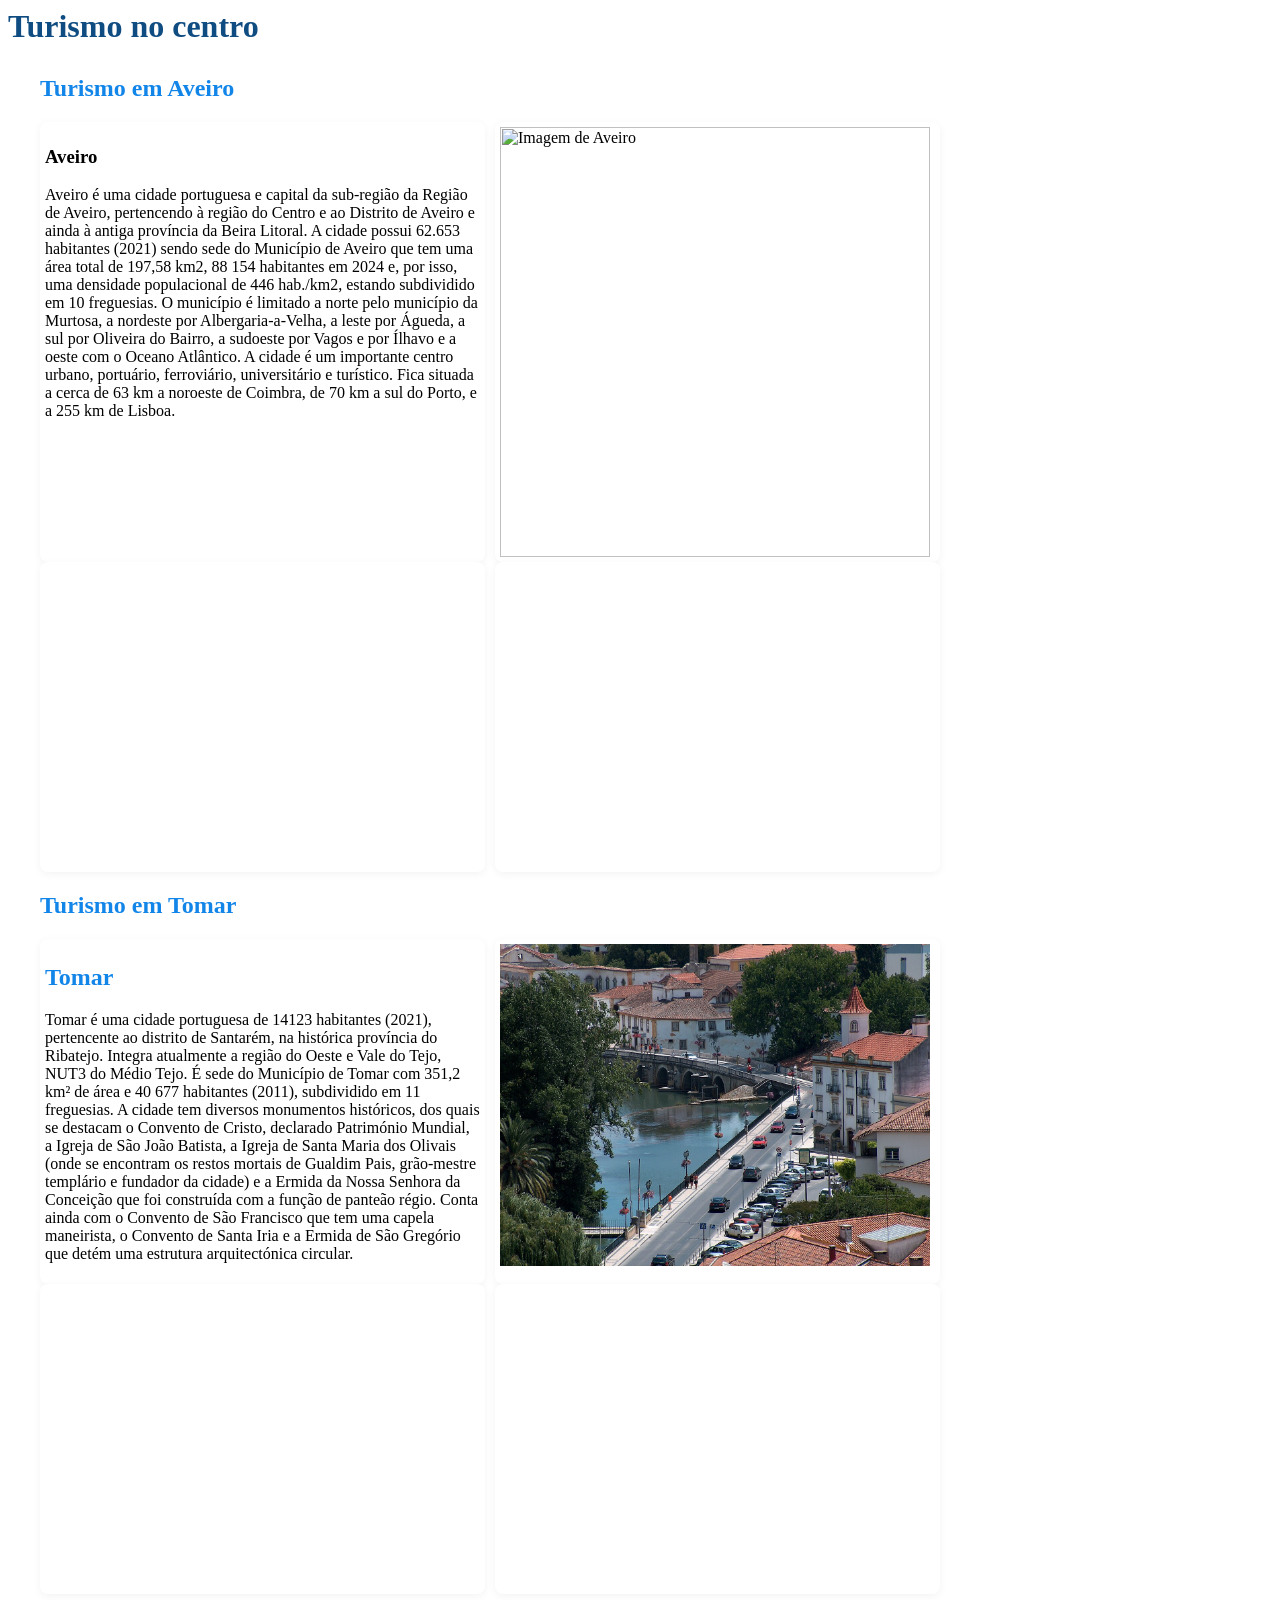
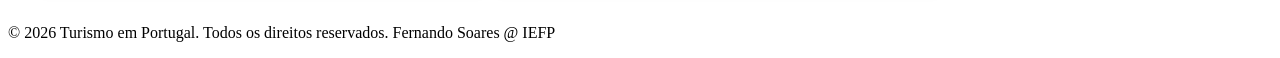
==== centro.html @ c3bb4a07 "Add HTML files for various regions and corresponding images for tourism content" ====
<html lang="pt-PT">
<head>
    <meta charset="UTF-8">
    <meta name="viewport" content="width=device-width, initial-scale=1.0">
    <title>Turismo no Centro</title>
    <style>
        main {
            max-width: 1200px;
            margin: 30px auto;
            padding: 0 20px;

        }

        h1 {
            color: #0f4c81;
        }

        h2 {
            color: #1285e9;
        }

        a {
            color: #0f4c81;
        }

        .linha {
            display: flex;
            gap: 10px;
            width: 100%;
        	width: 900px;
        }

        .coluna-interna {
            flex: 1;
            background-color: #ffffff;
            padding: 5px;
            border-radius: 8px;
            box-shadow: 0 2px 8px rgba(0,0,0,0.05);
        }

     </style>
</head>
<body>
    <!-- Links de Navegação -->
    <nav>

    </nav>
    <!-- Cabeçalho do Site -->
    <header>
        <h1>Turismo no centro</h1>
    </header>



    <!-- Área de Conteúdo Principal -->
    <main>
        <article>
        	<h2>Turismo em Aveiro</h2>
        <!-- A sua divisão com duas colunas lado a lado -->
        <div class="linha">
            
            <div class="coluna-interna">
                <h3>Aveiro</h3>
                <p>Aveiro é uma cidade portuguesa e capital da sub-região da Região de Aveiro, pertencendo à região do Centro e ao Distrito de Aveiro e ainda à antiga província da Beira Litoral. A cidade possui 62.653 habitantes (2021) sendo sede do Município de Aveiro que tem uma área total de 197,58 km2, 88 154 habitantes em 2024 e, por isso, uma densidade populacional de 446 hab./km2, estando subdividido em 10 freguesias. O município é limitado a norte pelo município da Murtosa, a nordeste por Albergaria-a-Velha, a leste por Águeda, a sul por Oliveira do Bairro, a sudoeste por Vagos e por Ílhavo e a oeste com o Oceano Atlântico. A cidade é um importante centro urbano, portuário, ferroviário, universitário e turístico. Fica situada a cerca de 63 km a noroeste de Coimbra, de 70 km a sul do Porto, e a 255 km de Lisboa.</p>
            </div>

            <div class="coluna-interna">
                <img src="pics/aveiro.jpg" alt="Imagem de Aveiro" width="430">
            </div>

        </div>
        <div class="linha">
            
            <div class="coluna-interna">
                <iframe src="https://www.google.com/maps/embed?pb=!1m18!1m12!1m3!1d24220.542900122073!2d-8.665227506720047!3d40.639411135342044!2m3!1f0!2f0!3f0!3m2!1i1024!2i768!4f13.1!3m3!1m2!1s0xd23980ed5b2e78d%3A0x3042e1cd013c1f07!2sAveiro!5e0!3m2!1sen!2spt!4v1783445441137!5m2!1sen!2spt" width="430" height="300" style="border:0;" allowfullscreen="" loading="lazy" referrerpolicy="strict-origin-when-cross-origin"></iframe>
            </div>

            <div class="coluna-interna">
                <iframe width="430" height="300" src="https://www.youtube.com/embed/iqSU3JmicdM?si=JJ75Jifw2R5LwgkY" title="YouTube video player" frameborder="0" allow="accelerometer; autoplay; clipboard-write; encrypted-media; gyroscope; picture-in-picture; web-share" referrerpolicy="strict-origin-when-cross-origin" allowfullscreen></iframe>        
            </div>

        </div>

</article>
<article>
	<h2>Turismo em Tomar</h2>
        <!-- A sua divisão com duas colunas lado a lado -->
        <div class="linha">
            
            <div class="coluna-interna">
                <h2>Tomar</h2>
                <p>Tomar é uma cidade portuguesa de 14123 habitantes (2021), pertencente ao distrito de Santarém, na histórica província do Ribatejo. Integra atualmente a região do Oeste e Vale do Tejo, NUT3 do Médio Tejo.
                É sede do Município de Tomar com 351,2 km² de área e 40 677 habitantes (2011), subdividido em 11 freguesias. A cidade tem diversos monumentos históricos, dos quais se destacam o Convento de Cristo, declarado Património Mundial, a Igreja de São João Batista, a Igreja de Santa Maria dos Olivais (onde se encontram os restos mortais de Gualdim Pais, grão-mestre templário e fundador da cidade) e a Ermida da Nossa Senhora da Conceição que foi construída com a função de panteão régio. Conta ainda com o Convento de São Francisco que tem uma capela maneirista, o Convento de Santa Iria e a Ermida de São Gregório que detém uma estrutura arquitectónica circular.</p>
            </div>

            <div class="coluna-interna">
                <img src="pics/tomar.JPG" alt="Imagem de Tomar" width="430">
            </div>

        </div>
        <div class="linha">
            
            <div class="coluna-interna">
                <iframe src="https://www.google.com/maps/embed?pb=!1m18!1m12!1m3!1d49188.92385855024!2d-8.3976012!3d39.597749549999996!2m3!1f0!2f0!3f0!3m2!1i1024!2i768!4f13.1!3m3!1m2!1s0xd187eab195ec92b%3A0x368b0cc83f23e5ea!2sTomar!5e0!3m2!1sen!2spt!4v1783445848032!5m2!1sen!2spt" width="430" height="300" style="border:0;" allowfullscreen="" loading="lazy" referrerpolicy="strict-origin-when-cross-origin"></iframe>
            </div>

            <div class="coluna-interna">
                <iframe width="430" height="300" src="https://www.youtube.com/embed/6oV96r9IM2E?si=N6fKu6pwBZB9A64x" title="YouTube video player" frameborder="0" allow="accelerometer; autoplay; clipboard-write; encrypted-media; gyroscope; picture-in-picture; web-share" referrerpolicy="strict-origin-when-cross-origin" allowfullscreen></iframe>
            </div>

        </div>

</article>

    </main>

    <!-- Rodapé da Página -->
    <footer>
        <p>&copy; 2026 Turismo em Portugal. Todos os direitos reservados. Fernando Soares @ IEFP</p>
    </footer>

</body>
</html>
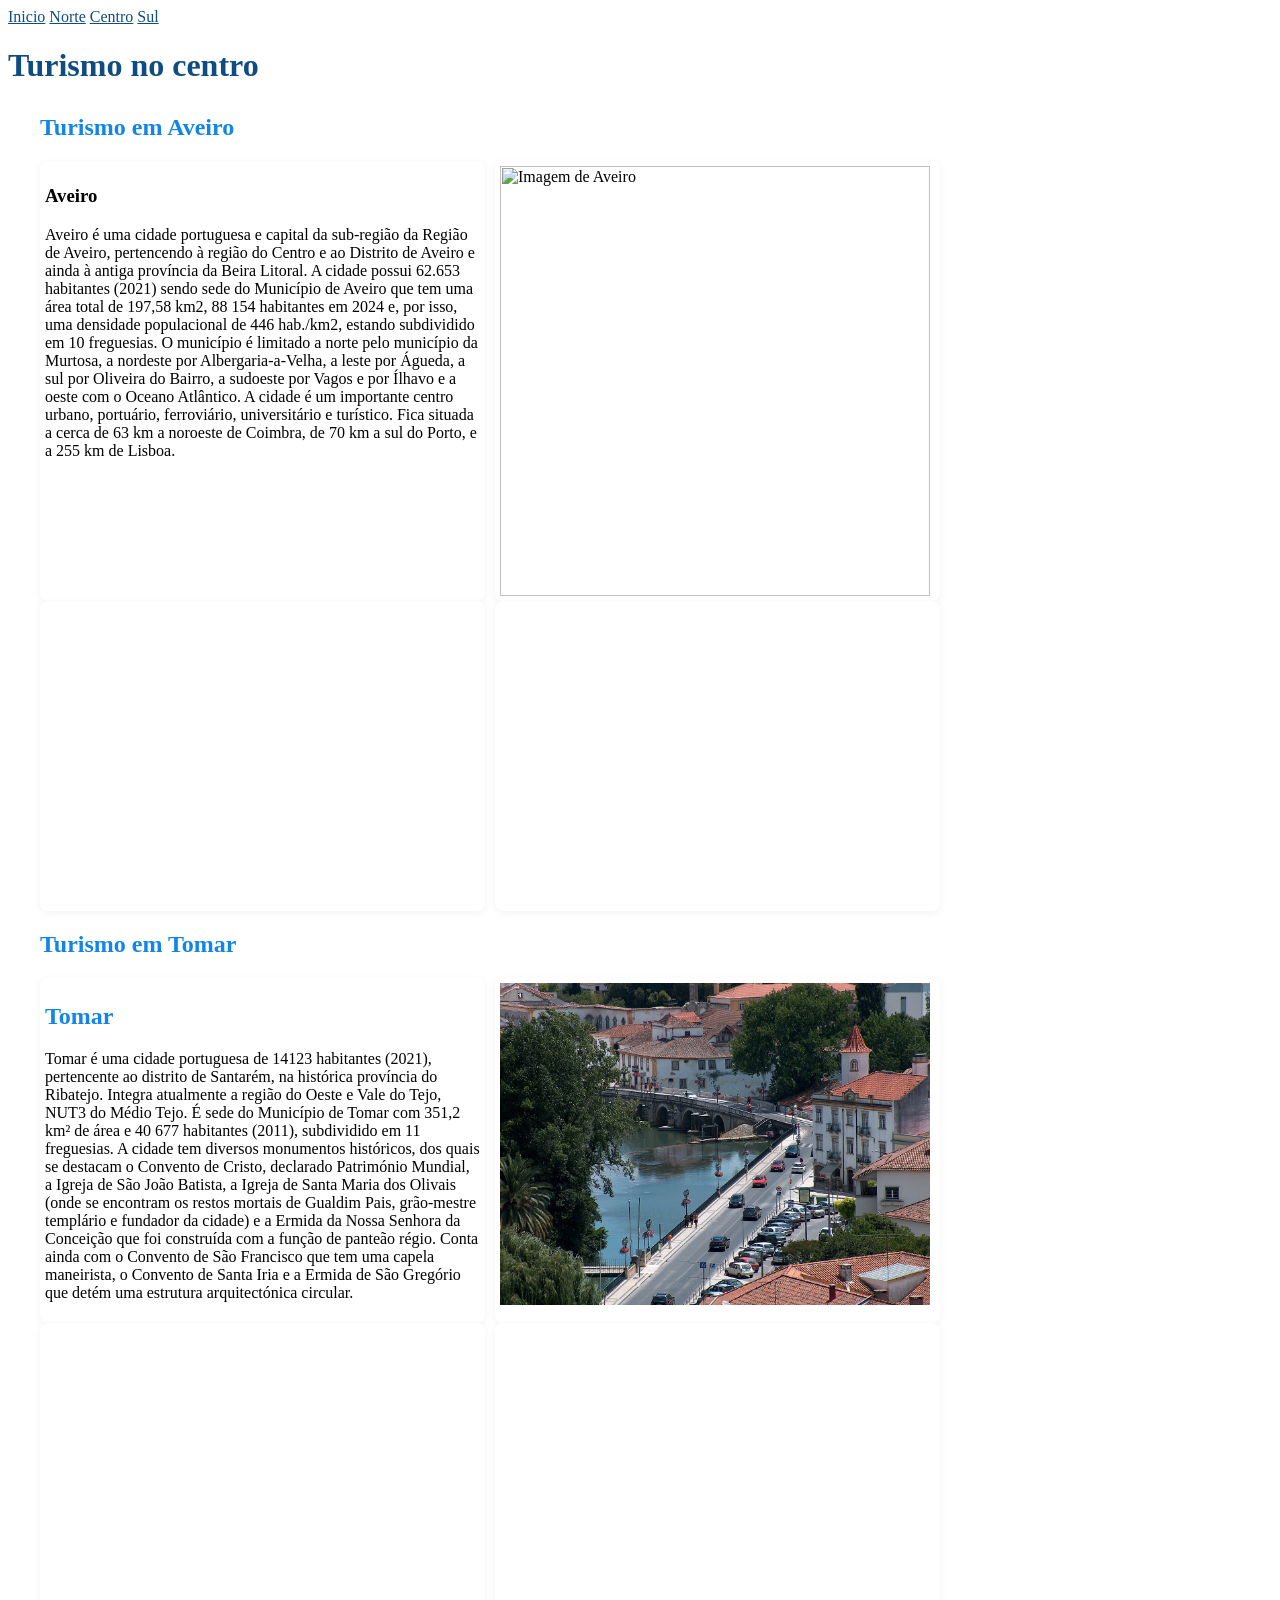
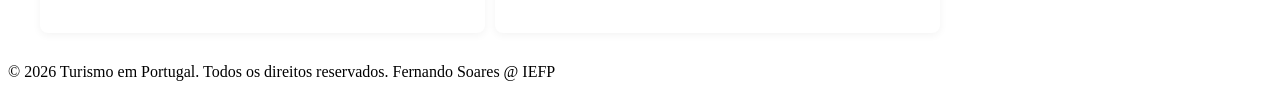
==== commit f9f2a5e7: "Implement code changes to enhance functionality and improve performance" ====
--- a/centro.html
+++ b/centro.html
@@ -45,7 +45,10 @@
     <nav>
 
     </nav>
-    <!-- Cabeçalho do Site -->
+        <a href="index.html" target="_self">Inicio</a>
+        <a href="norte.html" target="_self">Norte</a>
+        <a href="centro.html" target="_self">Centro</a>
+        <a href="sul.html" target="_self">Sul</a>
     <header>
         <h1>Turismo no centro</h1>
     </header>
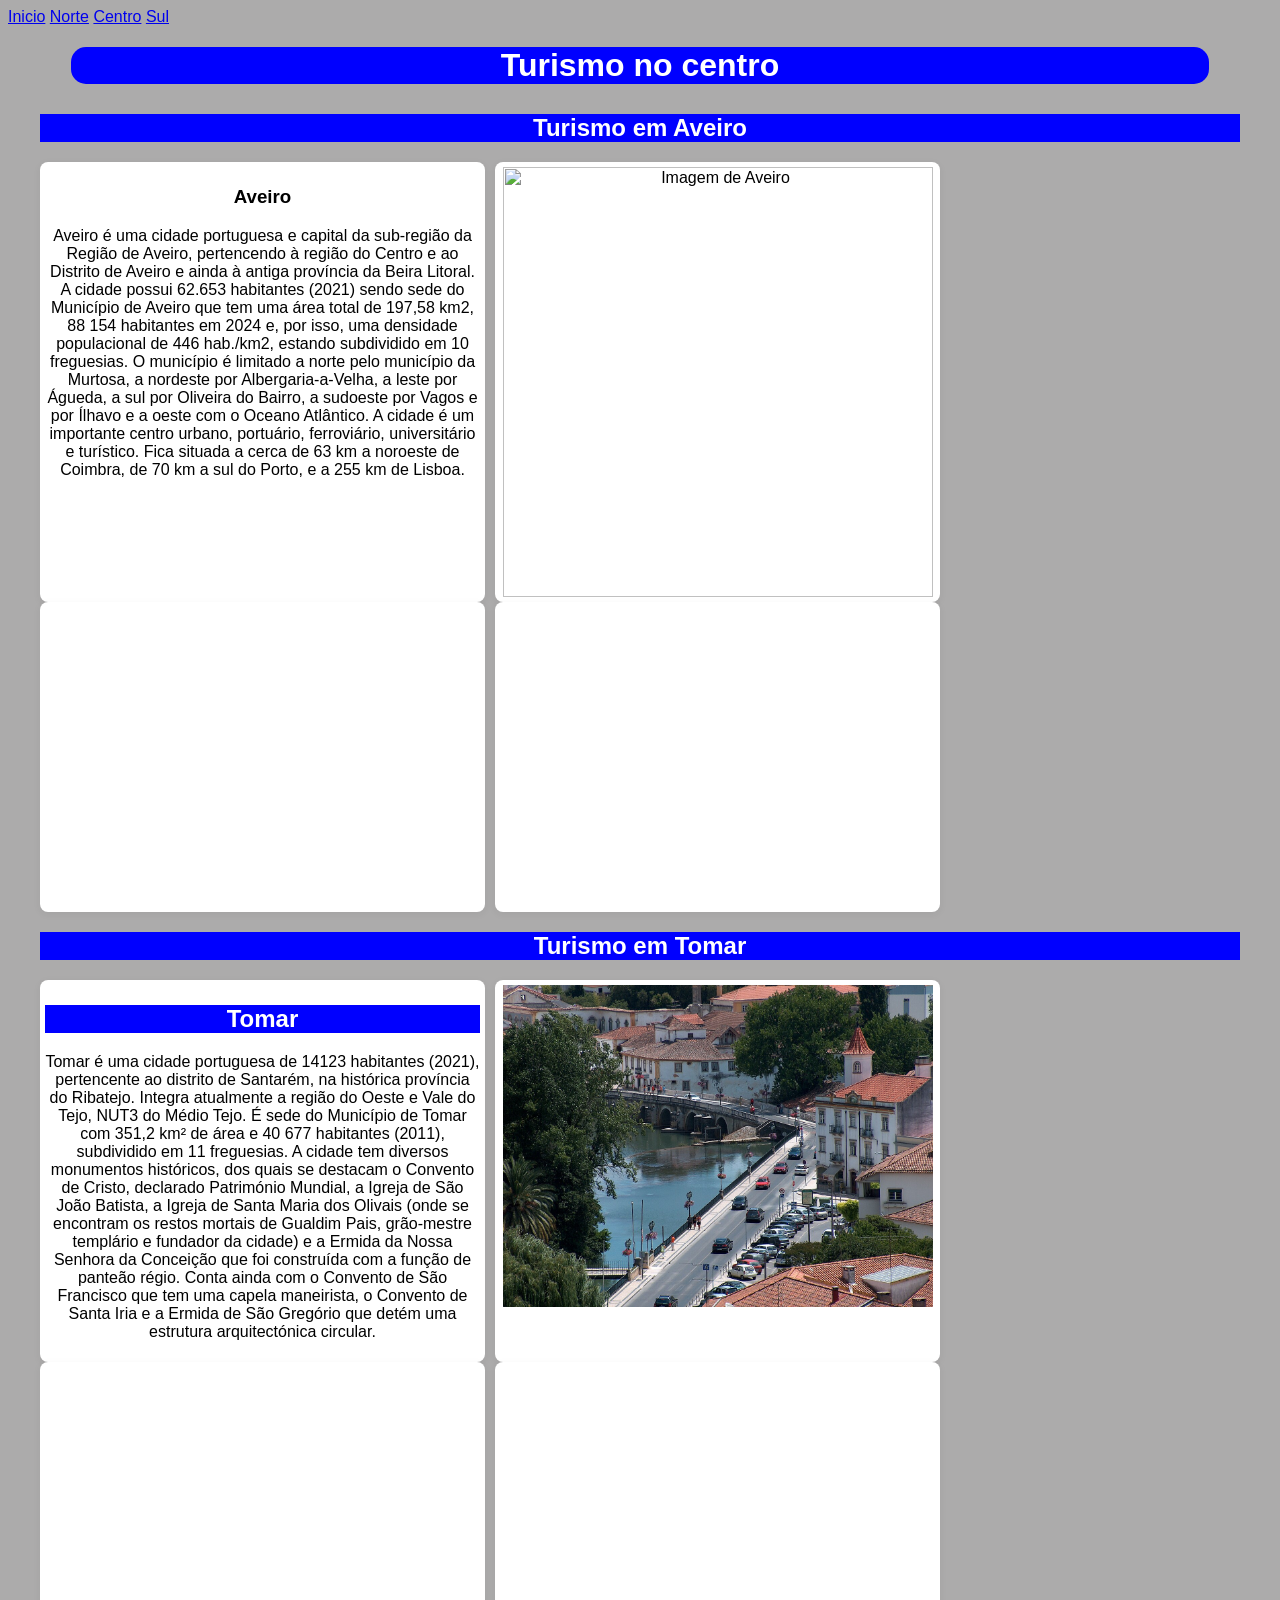
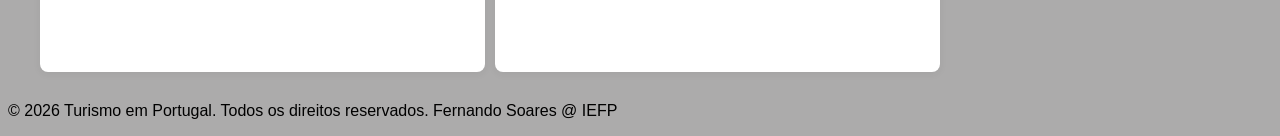
==== commit fe2ad503: "Refactor HTML files to link external CSS and remove inline styles; delete unused template file" ====
--- a/centro.html
+++ b/centro.html
@@ -3,42 +3,7 @@
     <meta charset="UTF-8">
     <meta name="viewport" content="width=device-width, initial-scale=1.0">
     <title>Turismo no Centro</title>
-    <style>
-        main {
-            max-width: 1200px;
-            margin: 30px auto;
-            padding: 0 20px;
-
-        }
-
-        h1 {
-            color: #0f4c81;
-        }
-
-        h2 {
-            color: #1285e9;
-        }
-
-        a {
-            color: #0f4c81;
-        }
-
-        .linha {
-            display: flex;
-            gap: 10px;
-            width: 100%;
-        	width: 900px;
-        }
-
-        .coluna-interna {
-            flex: 1;
-            background-color: #ffffff;
-            padding: 5px;
-            border-radius: 8px;
-            box-shadow: 0 2px 8px rgba(0,0,0,0.05);
-        }
-
-     </style>
+    <link rel="stylesheet" href="estilo.css" type="text/css">
 </head>
 <body>
     <!-- Links de Navegação -->
--- a/estilo.css
+++ b/estilo.css
@@ -0,0 +1,45 @@
+main {
+    max-width: 1200px;
+    margin: 30px auto;
+    padding: 0 20px;
+    text-align: center;
+    margin-left: auto;
+    margin-right: auto;
+
+}
+body{
+    background-color: rgb(172, 171, 171);
+    font-family: 'Segoe UI', Tahoma, Geneva, Verdana, sans-serif;
+}
+
+h1 {
+    color: white;
+    width: 90%;
+    text-align: center;
+    background-color: blue;
+    margin-left: auto;
+    margin-right: auto;
+    border-radius: 15px;
+}
+
+h2 {
+    text-align: center;
+    background-color: blue;
+    color: white;
+
+}
+
+.linha {
+    display: flex;
+    gap: 10px;
+    width: 100%;
+    width: 900px;
+}
+
+.coluna-interna {
+    flex: 1;
+    background-color: #ffffff;
+    padding: 5px;
+    border-radius: 8px;
+    box-shadow: 0 2px 8px rgba(0,0,0,0.05);
+}
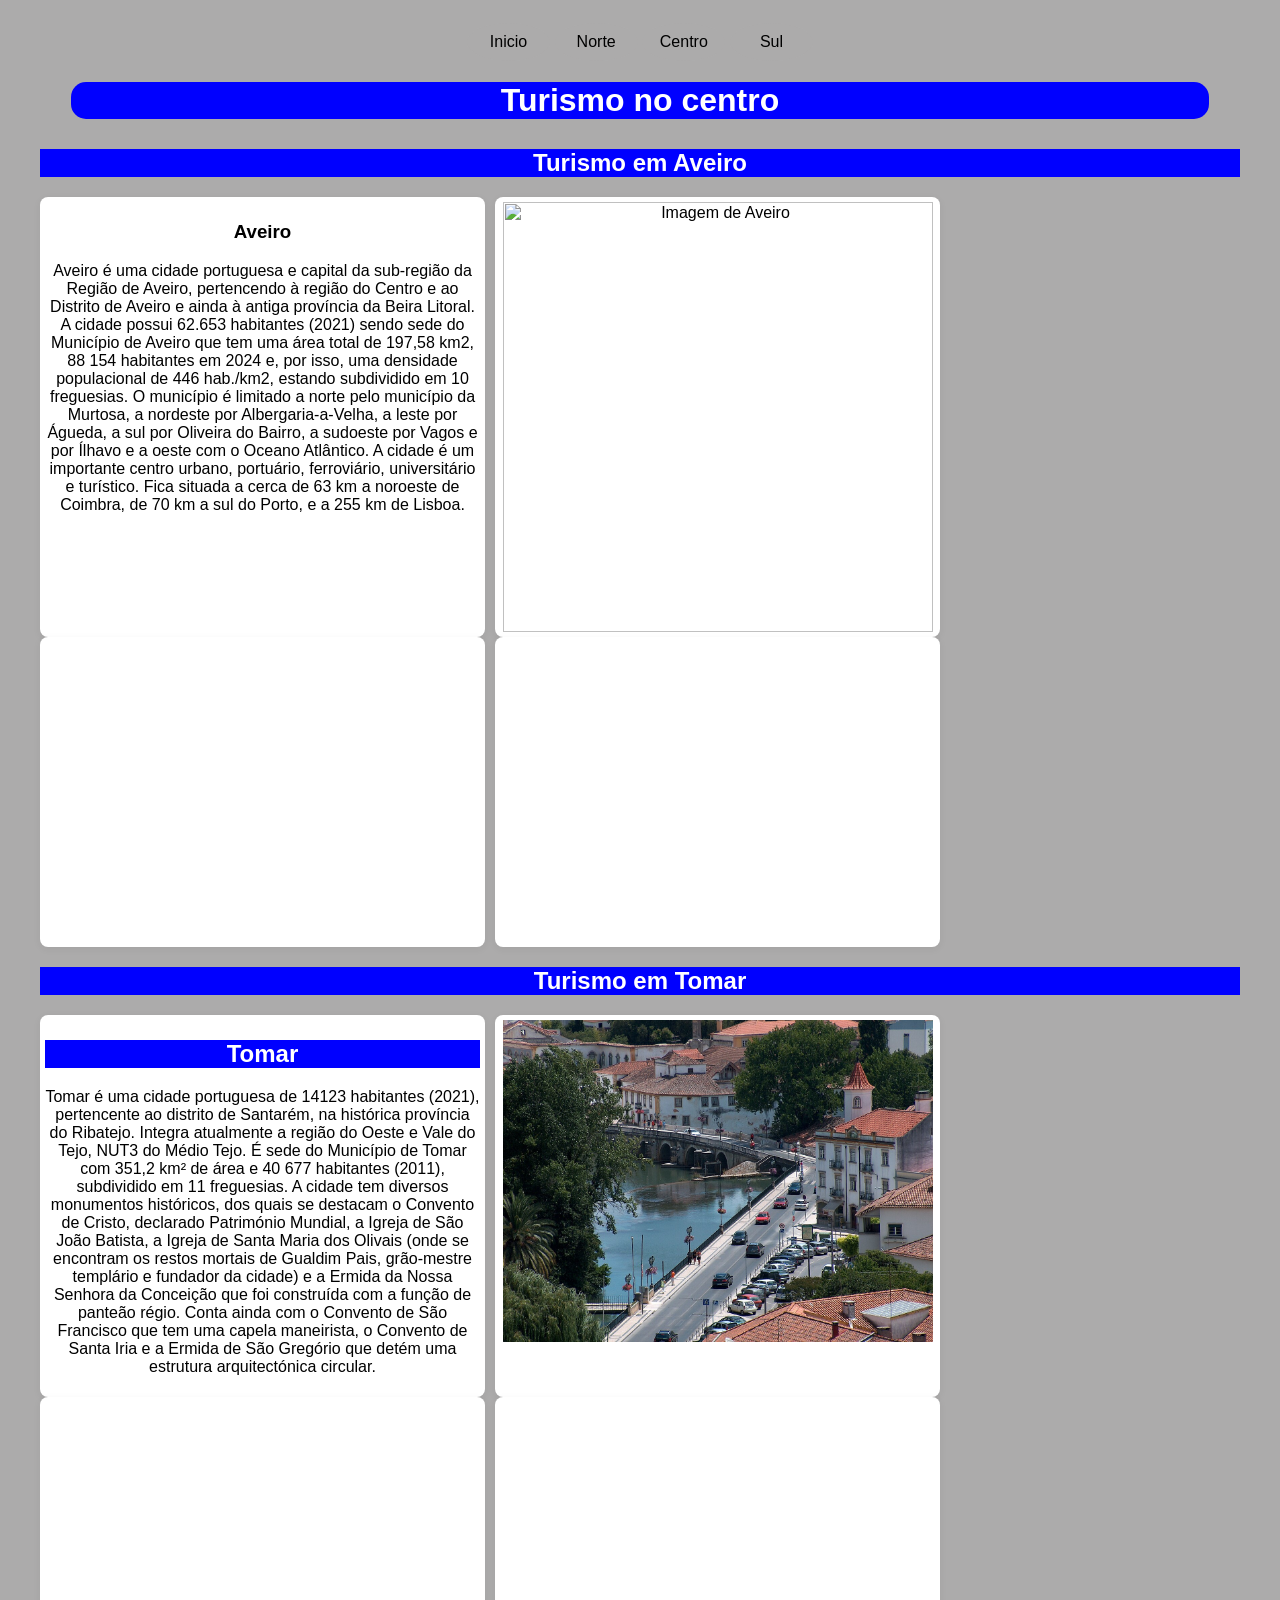
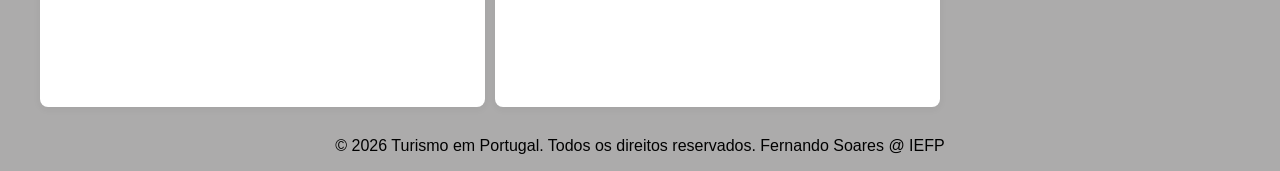
==== commit d49e2b96: "Fix navigation structure in centro, norte, and sul HTML files; enhance styling in estilo.css" ====
--- a/centro.html
+++ b/centro.html
@@ -8,12 +8,11 @@
 <body>
     <!-- Links de Navegação -->
     <nav>
-
-    </nav>
         <a href="index.html" target="_self">Inicio</a>
         <a href="norte.html" target="_self">Norte</a>
         <a href="centro.html" target="_self">Centro</a>
         <a href="sul.html" target="_self">Sul</a>
+    </nav>
     <header>
         <h1>Turismo no centro</h1>
     </header>
@@ -24,36 +23,36 @@
     <main>
         <article>
         	<h2>Turismo em Aveiro</h2>
-        <!-- A sua divisão com duas colunas lado a lado -->
-        <div class="linha">
+            <!-- A sua divisão com duas colunas lado a lado -->
+            <div class="linha">
             
-            <div class="coluna-interna">
-                <h3>Aveiro</h3>
-                <p>Aveiro é uma cidade portuguesa e capital da sub-região da Região de Aveiro, pertencendo à região do Centro e ao Distrito de Aveiro e ainda à antiga província da Beira Litoral. A cidade possui 62.653 habitantes (2021) sendo sede do Município de Aveiro que tem uma área total de 197,58 km2, 88 154 habitantes em 2024 e, por isso, uma densidade populacional de 446 hab./km2, estando subdividido em 10 freguesias. O município é limitado a norte pelo município da Murtosa, a nordeste por Albergaria-a-Velha, a leste por Águeda, a sul por Oliveira do Bairro, a sudoeste por Vagos e por Ílhavo e a oeste com o Oceano Atlântico. A cidade é um importante centro urbano, portuário, ferroviário, universitário e turístico. Fica situada a cerca de 63 km a noroeste de Coimbra, de 70 km a sul do Porto, e a 255 km de Lisboa.</p>
+                <div class="coluna-interna">
+                    <h3>Aveiro</h3>
+                    <p>Aveiro é uma cidade portuguesa e capital da sub-região da Região de Aveiro, pertencendo à região do Centro e ao Distrito de Aveiro e ainda à antiga província da Beira Litoral. A cidade possui 62.653 habitantes (2021) sendo sede do Município de Aveiro que tem uma área total de 197,58 km2, 88 154 habitantes em 2024 e, por isso, uma densidade populacional de 446 hab./km2, estando subdividido em 10 freguesias. O município é limitado a norte pelo município da Murtosa, a nordeste por Albergaria-a-Velha, a leste por Águeda, a sul por Oliveira do Bairro, a sudoeste por Vagos e por Ílhavo e a oeste com o Oceano Atlântico. A cidade é um importante centro urbano, portuário, ferroviário, universitário e turístico. Fica situada a cerca de 63 km a noroeste de Coimbra, de 70 km a sul do Porto, e a 255 km de Lisboa.</p>
+                </div>
+
+                <div class="coluna-interna">
+                    <img src="pics/aveiro.jpg" alt="Imagem de Aveiro" width="430">
+                </div>
+
+            </div>
+            <div class="linha">
+            
+                <div class="coluna-interna">
+                    <iframe src="https://www.google.com/maps/embed?pb=!1m18!1m12!1m3!1d24220.542900122073!2d-8.665227506720047!3d40.639411135342044!2m3!1f0!2f0!3f0!3m2!1i1024!2i768!4f13.1!3m3!1m2!1s0xd23980ed5b2e78d%3A0x3042e1cd013c1f07!2sAveiro!5e0!3m2!1sen!2spt!4v1783445441137!5m2!1sen!2spt" width="430" height="300" style="border:0;" allowfullscreen="" loading="lazy" referrerpolicy="strict-origin-when-cross-origin"></iframe>
+                </div>
+
+                <div class="coluna-interna">
+                    <iframe width="430" height="300" src="https://www.youtube.com/embed/iqSU3JmicdM?si=JJ75Jifw2R5LwgkY" title="YouTube video player" frameborder="0" allow="accelerometer; autoplay; clipboard-write; encrypted-media; gyroscope; picture-in-picture; web-share" referrerpolicy="strict-origin-when-cross-origin" allowfullscreen></iframe>        
+                </div>
+
             </div>
 
-            <div class="coluna-interna">
-                <img src="pics/aveiro.jpg" alt="Imagem de Aveiro" width="430">
-            </div>
-
-        </div>
-        <div class="linha">
-            
-            <div class="coluna-interna">
-                <iframe src="https://www.google.com/maps/embed?pb=!1m18!1m12!1m3!1d24220.542900122073!2d-8.665227506720047!3d40.639411135342044!2m3!1f0!2f0!3f0!3m2!1i1024!2i768!4f13.1!3m3!1m2!1s0xd23980ed5b2e78d%3A0x3042e1cd013c1f07!2sAveiro!5e0!3m2!1sen!2spt!4v1783445441137!5m2!1sen!2spt" width="430" height="300" style="border:0;" allowfullscreen="" loading="lazy" referrerpolicy="strict-origin-when-cross-origin"></iframe>
-            </div>
-
-            <div class="coluna-interna">
-                <iframe width="430" height="300" src="https://www.youtube.com/embed/iqSU3JmicdM?si=JJ75Jifw2R5LwgkY" title="YouTube video player" frameborder="0" allow="accelerometer; autoplay; clipboard-write; encrypted-media; gyroscope; picture-in-picture; web-share" referrerpolicy="strict-origin-when-cross-origin" allowfullscreen></iframe>        
-            </div>
-
-        </div>
-
-</article>
-<article>
-	<h2>Turismo em Tomar</h2>
-        <!-- A sua divisão com duas colunas lado a lado -->
-        <div class="linha">
+        </article>
+        <article>
+	        <h2>Turismo em Tomar</h2>
+            <!-- A sua divisão com duas colunas lado a lado -->
+            <div class="linha">
             
             <div class="coluna-interna">
                 <h2>Tomar</h2>
@@ -80,7 +79,7 @@
 
 </article>
 
-    </main>
+</main>
 
     <!-- Rodapé da Página -->
     <footer>
--- a/estilo.css
+++ b/estilo.css
@@ -7,6 +7,7 @@
     margin-right: auto;
 
 }
+
 body{
     background-color: rgb(172, 171, 171);
     font-family: 'Segoe UI', Tahoma, Geneva, Verdana, sans-serif;
@@ -42,4 +43,29 @@
     padding: 5px;
     border-radius: 8px;
     box-shadow: 0 2px 8px rgba(0,0,0,0.05);
+}
+
+nav{
+    text-align: center;
+}
+
+nav a{
+    margin-top: 15px;
+    display: inline-block;
+    color: #000000;
+    background-color: rgb(172, 171, 171);
+    padding: 10px 10px;
+    text-decoration: none;
+    width: 5%;
+    border-radius: 50%;
+    text-align: center;
+    text-shadow: #ffffff;
+    
+}
+nav a:hover{
+    background-color: aqua;
+}
+
+footer{
+    text-align: center;
 }
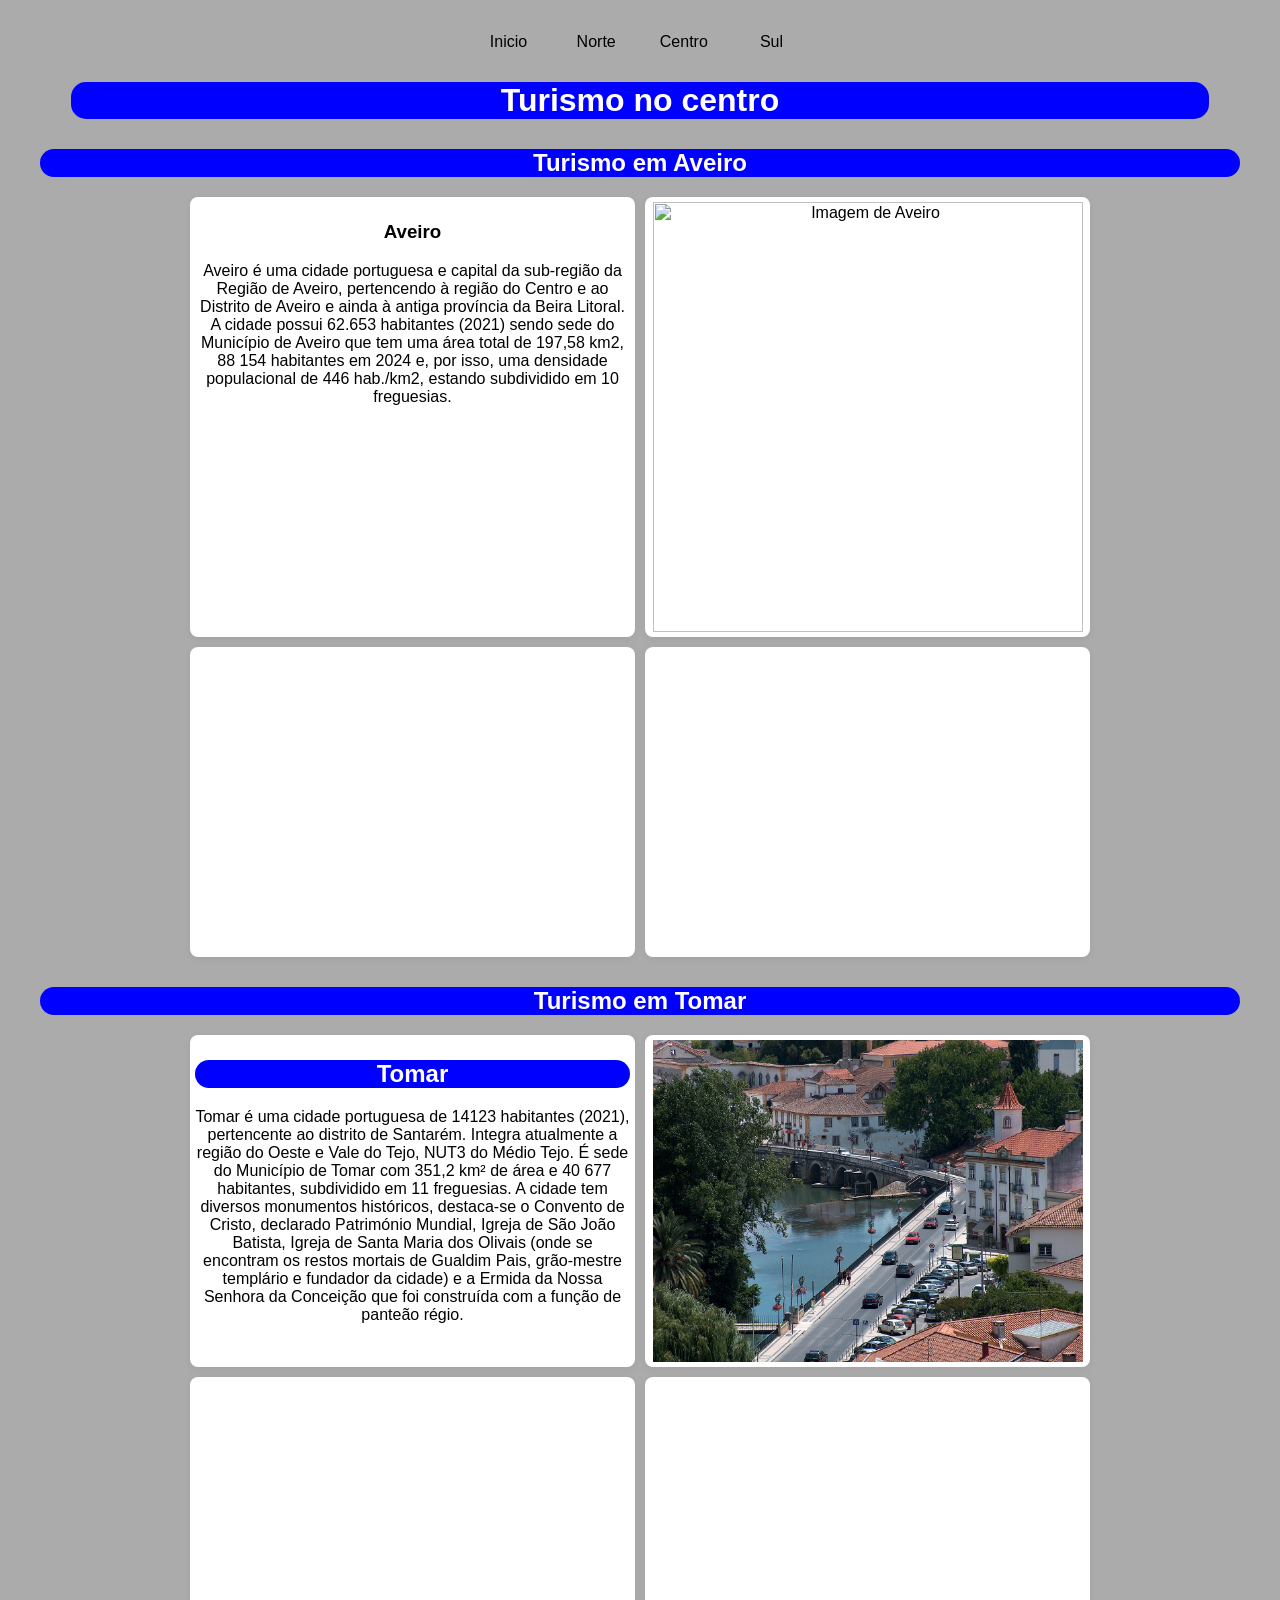
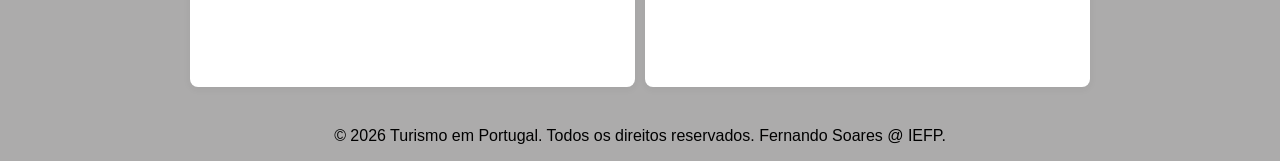
==== commit 5b0e97c4: "Refactor HTML content for consistency; update footer text and enhance CSS styles for better presenta" ====
--- a/centro.html
+++ b/centro.html
@@ -28,7 +28,7 @@
             
                 <div class="coluna-interna">
                     <h3>Aveiro</h3>
-                    <p>Aveiro é uma cidade portuguesa e capital da sub-região da Região de Aveiro, pertencendo à região do Centro e ao Distrito de Aveiro e ainda à antiga província da Beira Litoral. A cidade possui 62.653 habitantes (2021) sendo sede do Município de Aveiro que tem uma área total de 197,58 km2, 88 154 habitantes em 2024 e, por isso, uma densidade populacional de 446 hab./km2, estando subdividido em 10 freguesias. O município é limitado a norte pelo município da Murtosa, a nordeste por Albergaria-a-Velha, a leste por Águeda, a sul por Oliveira do Bairro, a sudoeste por Vagos e por Ílhavo e a oeste com o Oceano Atlântico. A cidade é um importante centro urbano, portuário, ferroviário, universitário e turístico. Fica situada a cerca de 63 km a noroeste de Coimbra, de 70 km a sul do Porto, e a 255 km de Lisboa.</p>
+                    <p>Aveiro é uma cidade portuguesa e capital da sub-região da Região de Aveiro, pertencendo à região do Centro e ao Distrito de Aveiro e ainda à antiga província da Beira Litoral. A cidade possui 62.653 habitantes (2021) sendo sede do Município de Aveiro que tem uma área total de 197,58 km2, 88 154 habitantes em 2024 e, por isso, uma densidade populacional de 446 hab./km2, estando subdividido em 10 freguesias.</p>
                 </div>
 
                 <div class="coluna-interna">
@@ -56,8 +56,8 @@
             
             <div class="coluna-interna">
                 <h2>Tomar</h2>
-                <p>Tomar é uma cidade portuguesa de 14123 habitantes (2021), pertencente ao distrito de Santarém, na histórica província do Ribatejo. Integra atualmente a região do Oeste e Vale do Tejo, NUT3 do Médio Tejo.
-                É sede do Município de Tomar com 351,2 km² de área e 40 677 habitantes (2011), subdividido em 11 freguesias. A cidade tem diversos monumentos históricos, dos quais se destacam o Convento de Cristo, declarado Património Mundial, a Igreja de São João Batista, a Igreja de Santa Maria dos Olivais (onde se encontram os restos mortais de Gualdim Pais, grão-mestre templário e fundador da cidade) e a Ermida da Nossa Senhora da Conceição que foi construída com a função de panteão régio. Conta ainda com o Convento de São Francisco que tem uma capela maneirista, o Convento de Santa Iria e a Ermida de São Gregório que detém uma estrutura arquitectónica circular.</p>
+                <p>Tomar é uma cidade portuguesa de 14123 habitantes (2021), pertencente ao distrito de Santarém. Integra atualmente a região do Oeste e Vale do Tejo, NUT3 do Médio Tejo.
+                É sede do Município de Tomar com 351,2 km² de área e 40 677 habitantes, subdividido em 11 freguesias. A cidade tem diversos monumentos históricos, destaca-se o Convento de Cristo, declarado Património Mundial, Igreja de São João Batista, Igreja de Santa Maria dos Olivais (onde se encontram os restos mortais de Gualdim Pais, grão-mestre templário e fundador da cidade) e a Ermida da Nossa Senhora da Conceição que foi construída com a função de panteão régio.</p>
             </div>
 
             <div class="coluna-interna">
@@ -83,7 +83,7 @@
 
     <!-- Rodapé da Página -->
     <footer>
-        <p>&copy; 2026 Turismo em Portugal. Todos os direitos reservados. Fernando Soares @ IEFP</p>
+        <p>&copy; 2026 Turismo em Portugal. Todos os direitos reservados. Fernando Soares @ IEFP.</p>
     </footer>
 
 </body>
--- a/estilo.css
+++ b/estilo.css
@@ -27,7 +27,7 @@
     text-align: center;
     background-color: blue;
     color: white;
-
+    border-radius: 15px;
 }
 
 .linha {
@@ -35,6 +35,8 @@
     gap: 10px;
     width: 100%;
     width: 900px;
+    margin-left: auto;
+    margin-right: auto;
 }
 
 .coluna-interna {
@@ -43,6 +45,8 @@
     padding: 5px;
     border-radius: 8px;
     box-shadow: 0 2px 8px rgba(0,0,0,0.05);
+    margin-bottom: 10px;
+    margin-bottom: 10px;
 }
 
 nav{
@@ -57,7 +61,7 @@
     padding: 10px 10px;
     text-decoration: none;
     width: 5%;
-    border-radius: 50%;
+    border-radius: 20%;
     text-align: center;
     text-shadow: #ffffff;
     
@@ -68,4 +72,9 @@
 
 footer{
     text-align: center;
+}
+
+section{
+    margin-bottom: 20px;
+    margin-bottom: 20px;
 }
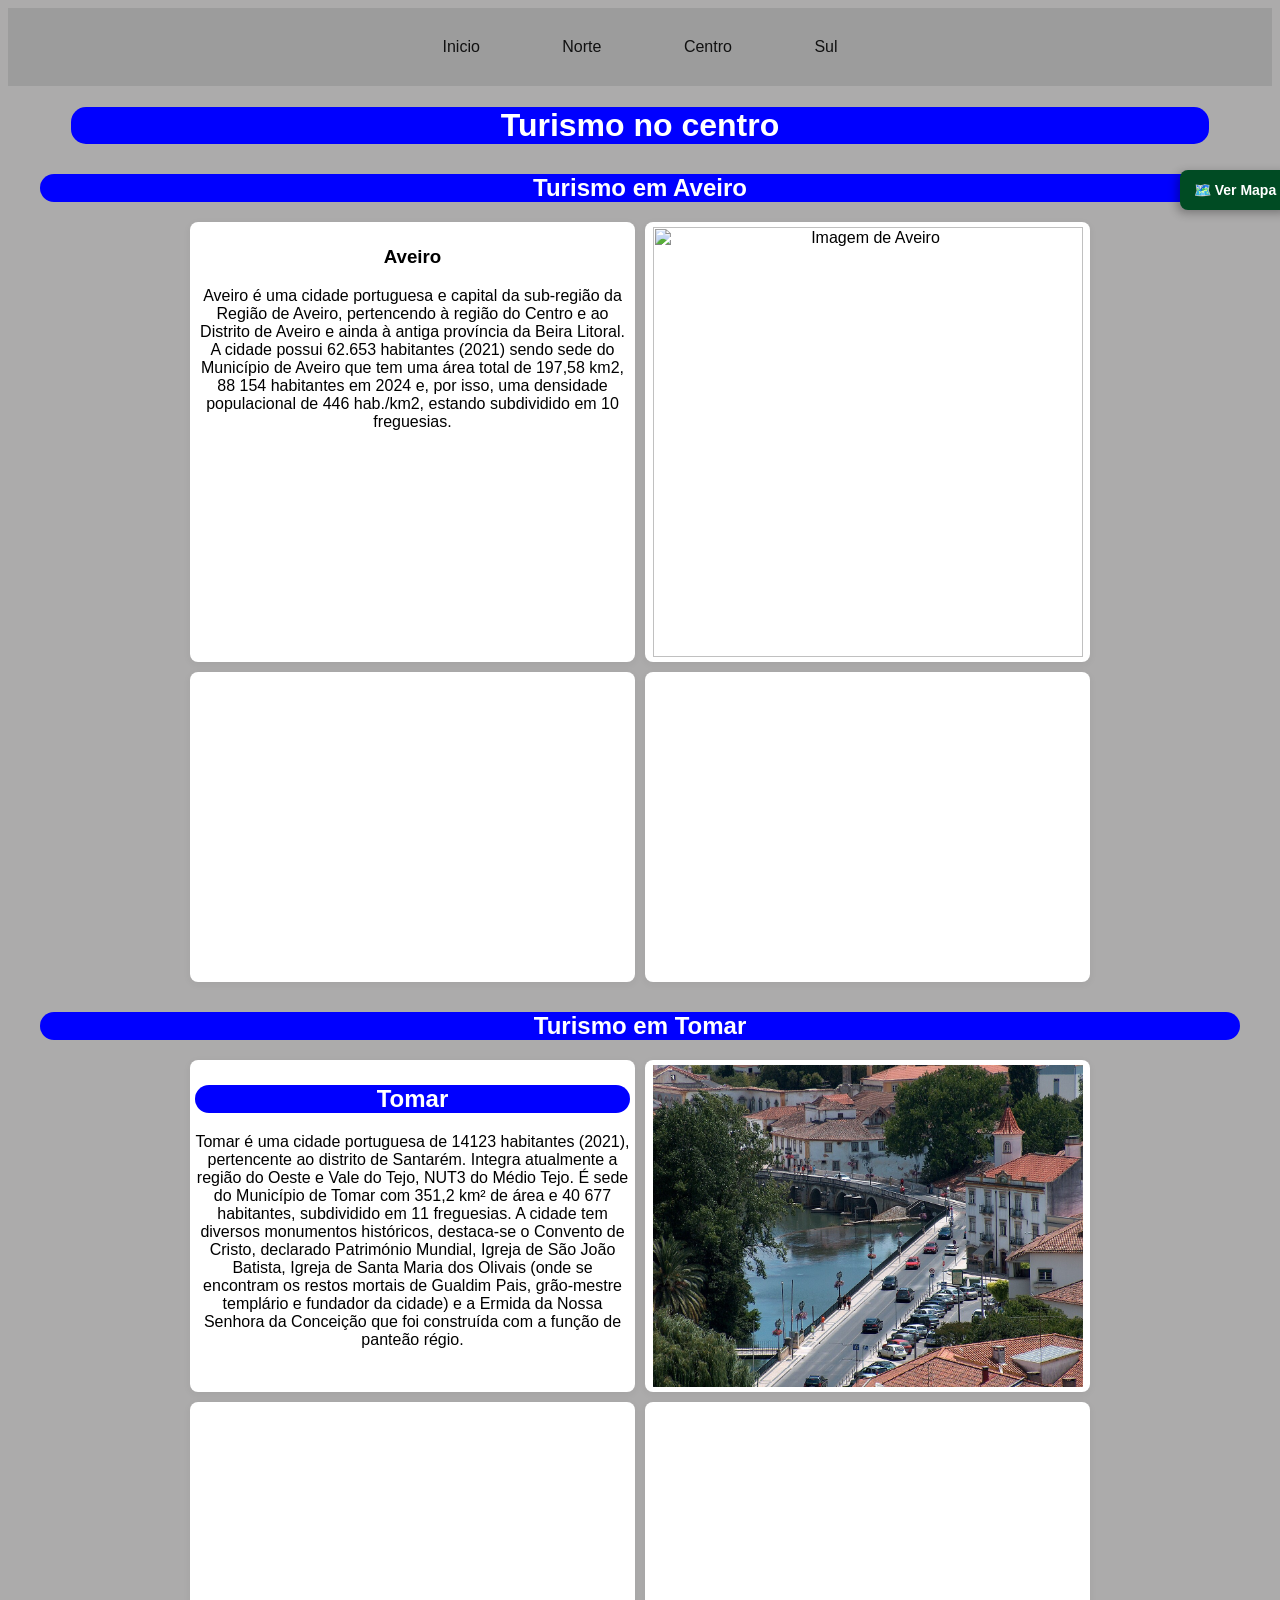
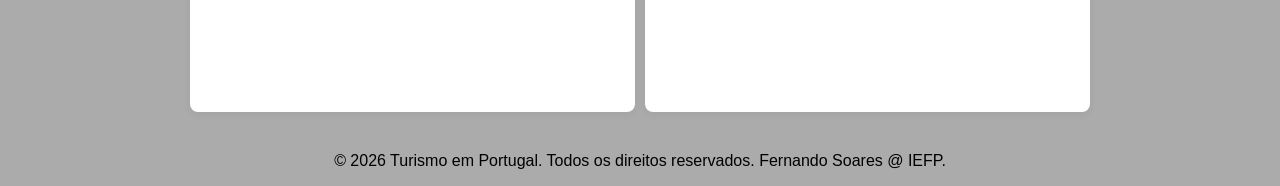
==== commit 679176bb: "Refactor code structure for improved readability and maintainability" ====
--- a/centro.html
+++ b/centro.html
@@ -81,6 +81,19 @@
 
 </main>
 
+    <div class="fixed-sidebar-map">
+
+    <div class="map-tab">🗺️ Ver Mapa</div>
+
+    <img src="pics/portugal.png" alt="Map of Portugal" usemap="#image-map">
+
+    <map name="image-map">
+        <area target="_self" alt="Norte de Portugal" title="Norte de Portugal" href="norte.html" coords="82,10,61,15,47,32,52,45,54,58,59,86,56,100,52,125,72,137,79,137,105,128,110,144,128,132,156,144,158,94,194,53,176,43,175,25,150,25,147,34,103,26,93,35,87,29,92,16" shape="poly">
+        <area target="_self" alt="Centro de Portugal" title="Centro de Portugal" href="centro.html" coords="52,129,41,161,20,212,8,258,30,258,39,248,73,247,85,233,141,253,149,236,119,192,148,192,152,148,128,137,108,149,101,133,74,142" shape="poly">
+        <area target="_self" alt="Sul de Portugal" title="Sul de Portugal" href="sul.html" coords="140,256,84,237,77,251,52,251,21,266,24,279,42,279,41,313,47,327,44,352,31,382,64,377,95,384,123,370,117,347,147,309,148,300,138,294,129,274" shape="poly">
+    </map>
+    </div>
+
     <!-- Rodapé da Página -->
     <footer>
         <p>&copy; 2026 Turismo em Portugal. Todos os direitos reservados. Fernando Soares @ IEFP.</p>
--- a/estilo.css
+++ b/estilo.css
@@ -49,25 +49,31 @@
     margin-bottom: 10px;
 }
 
-nav{
-    text-align: center;
+nav {
+  text-align: center;
+  padding: 20px 0;
+  background-color: #9c9c9c;
 }
 
-nav a{
-    margin-top: 15px;
-    display: inline-block;
-    color: #000000;
-    background-color: rgb(172, 171, 171);
-    padding: 10px 10px;
-    text-decoration: none;
-    width: 5%;
-    border-radius: 20%;
-    text-align: center;
-    text-shadow: #ffffff;
-    
+nav a {
+  display: inline-block;
+  margin: 0 15px;
+  padding: 10px 24px;
+  color: #111111;
+  background-color: transparent;
+  text-decoration: none;
+  font-family: sans-serif;
+  font-weight: 500;
+  font-size: 16px;
+  border-radius: 30px;
+  transition: all 0.3s cubic-bezier(0.25, 0.8, 0.25, 1);
 }
-nav a:hover{
-    background-color: aqua;
+
+nav a.active, nav a:hover {
+  color: #000000;
+  background-color: #00f3ff;
+  transform: translateY(-2px);
+  box-shadow: 0 4px 15px rgba(0, 243, 255, 0.4); 
 }
 
 footer{
@@ -77,4 +83,52 @@
 section{
     margin-bottom: 20px;
     margin-bottom: 20px;
+}
+
+/* Sidebar Container Layout */
+.fixed-sidebar-map {
+  position: fixed !important; /* Force browser to treat it as fixed */
+  top: 150px;                 /* Increased height slightly to clear site headers */
+  right: 0;                  
+  width: 250px;              
+  z-index: 99999;             /* Super high index to ensure it sits on top of all page elements */
+  
+  /* Smooth, natural animation speed */
+  transition: transform 0.4s cubic-bezier(0.25, 1, 0.5, 1); 
+  
+  /* Hides the map completely off the right edge */
+  transform: translateX(100%); 
+}
+
+/* Slides map fully into view on hover */
+.fixed-sidebar-map:hover {
+  transform: translateX(0); 
+}
+
+/* Map Image Styles */
+.fixed-sidebar-map img {
+  width: 250px !important;    /* Forces image to stay precisely 250px for your coordinates */
+  height: auto !important;
+  display: block !important;
+  
+  /* Makes pure white backgrounds completely transparent */
+  mix-blend-mode: multiply; 
+}
+
+/* Visual Pull-Out Tab */
+.map-tab {
+  position: absolute;
+  left: -100px;              /* Pushes the tab out to the left of the hidden map */
+  top: 20px;                 
+  width: 100px;
+  background: #004b23;       /* Portugal Green */
+  color: #ffffff;
+  padding: 12px 5px;
+  text-align: center;
+  font-family: sans-serif;
+  font-size: 14px;
+  font-weight: bold;
+  cursor: pointer;
+  border-radius: 8px 0 0 8px; /* Rounded outer left corners */
+  box-shadow: -3px 3px 10px rgba(0,0,0,0.3);
 }
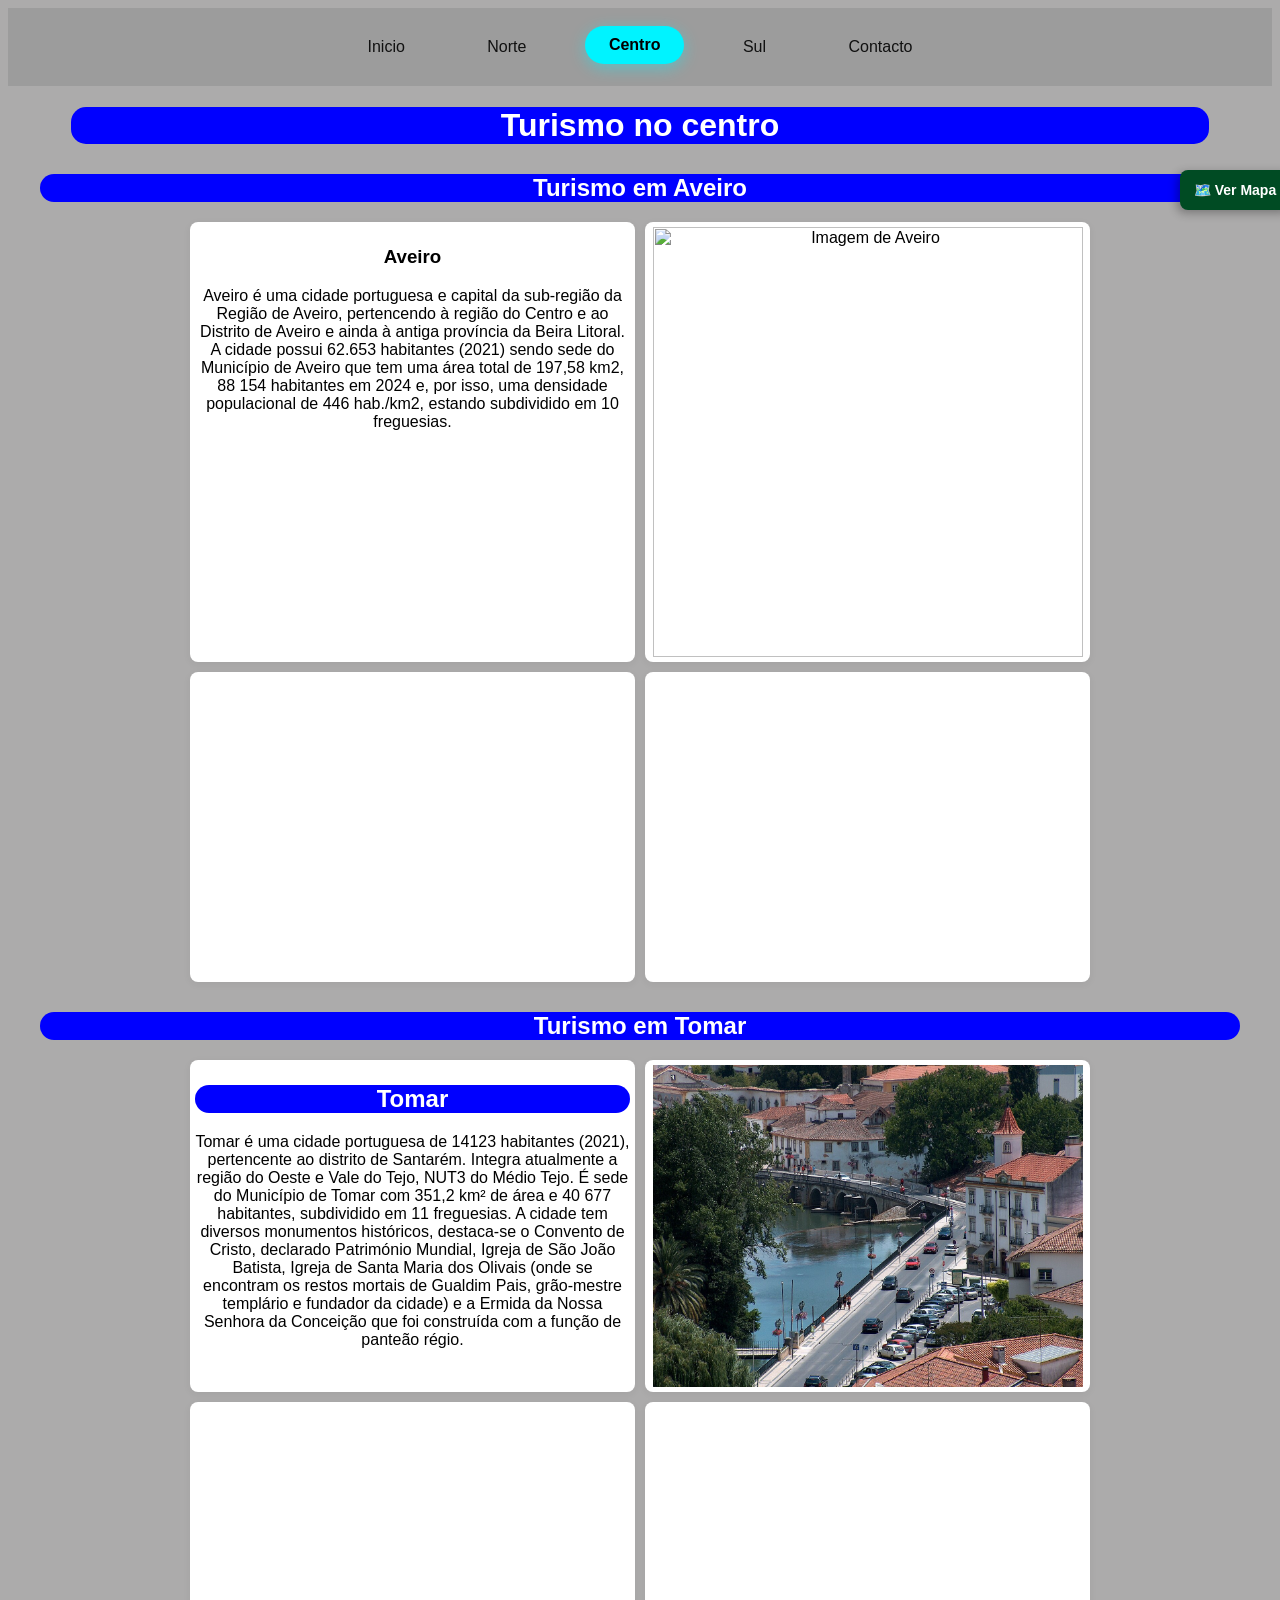
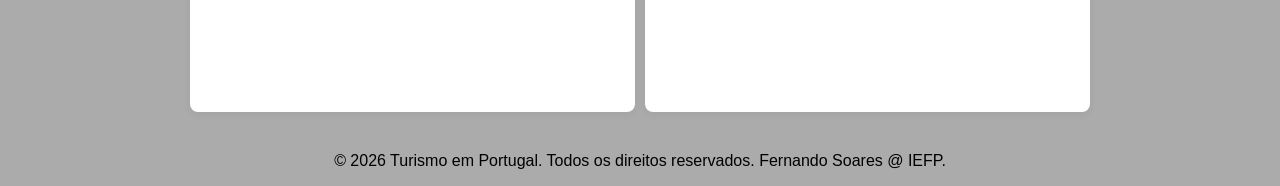
==== commit a1d44c89: "Update navigation links and styles for consistency; add 'Contacto' link and set active states" ====
--- a/centro.html
+++ b/centro.html
@@ -10,8 +10,9 @@
     <nav>
         <a href="index.html" target="_self">Inicio</a>
         <a href="norte.html" target="_self">Norte</a>
-        <a href="centro.html" target="_self">Centro</a>
+        <a href="centro.html" class="active" target="_self">Centro</a>
         <a href="sul.html" target="_self">Sul</a>
+        <a href="comentarios.html" target="_self">Contacto</a>
     </nav>
     <header>
         <h1>Turismo no centro</h1>
--- a/estilo.css
+++ b/estilo.css
@@ -85,43 +85,36 @@
     margin-bottom: 20px;
 }
 
-/* Sidebar Container Layout */
 .fixed-sidebar-map {
-  position: fixed !important; /* Force browser to treat it as fixed */
-  top: 150px;                 /* Increased height slightly to clear site headers */
+  position: fixed !important;
+  top: 150px;
   right: 0;                  
   width: 250px;              
-  z-index: 99999;             /* Super high index to ensure it sits on top of all page elements */
+  z-index: 99999;
   
-  /* Smooth, natural animation speed */
   transition: transform 0.4s cubic-bezier(0.25, 1, 0.5, 1); 
   
-  /* Hides the map completely off the right edge */
   transform: translateX(100%); 
 }
 
-/* Slides map fully into view on hover */
 .fixed-sidebar-map:hover {
   transform: translateX(0); 
 }
 
-/* Map Image Styles */
 .fixed-sidebar-map img {
-  width: 250px !important;    /* Forces image to stay precisely 250px for your coordinates */
+  width: 250px !important;
   height: auto !important;
   display: block !important;
   
-  /* Makes pure white backgrounds completely transparent */
   mix-blend-mode: multiply; 
 }
 
-/* Visual Pull-Out Tab */
 .map-tab {
   position: absolute;
-  left: -100px;              /* Pushes the tab out to the left of the hidden map */
+  left: -100px;
   top: 20px;                 
   width: 100px;
-  background: #004b23;       /* Portugal Green */
+  background: #004b23;
   color: #ffffff;
   padding: 12px 5px;
   text-align: center;
@@ -129,6 +122,25 @@
   font-size: 14px;
   font-weight: bold;
   cursor: pointer;
-  border-radius: 8px 0 0 8px; /* Rounded outer left corners */
+  border-radius: 8px 0 0 8px;
   box-shadow: -3px 3px 10px rgba(0,0,0,0.3);
+}
+
+form{
+  background-color: #9c9c9c;
+  margin-left: auto;
+  margin-right: auto;
+  width: 65%;
+  padding-top: 30px;
+  padding-bottom: 20px;
+  border-radius: 5%;
+}
+
+label{
+  font-family: 'Trebuchet MS', 'Lucida Sans Unicode', 'Lucida Grande', 'Lucida Sans', Arial, sans-serif;
+  font-weight: bold;
+}
+
+.active{
+  font-weight: bold;
 }
